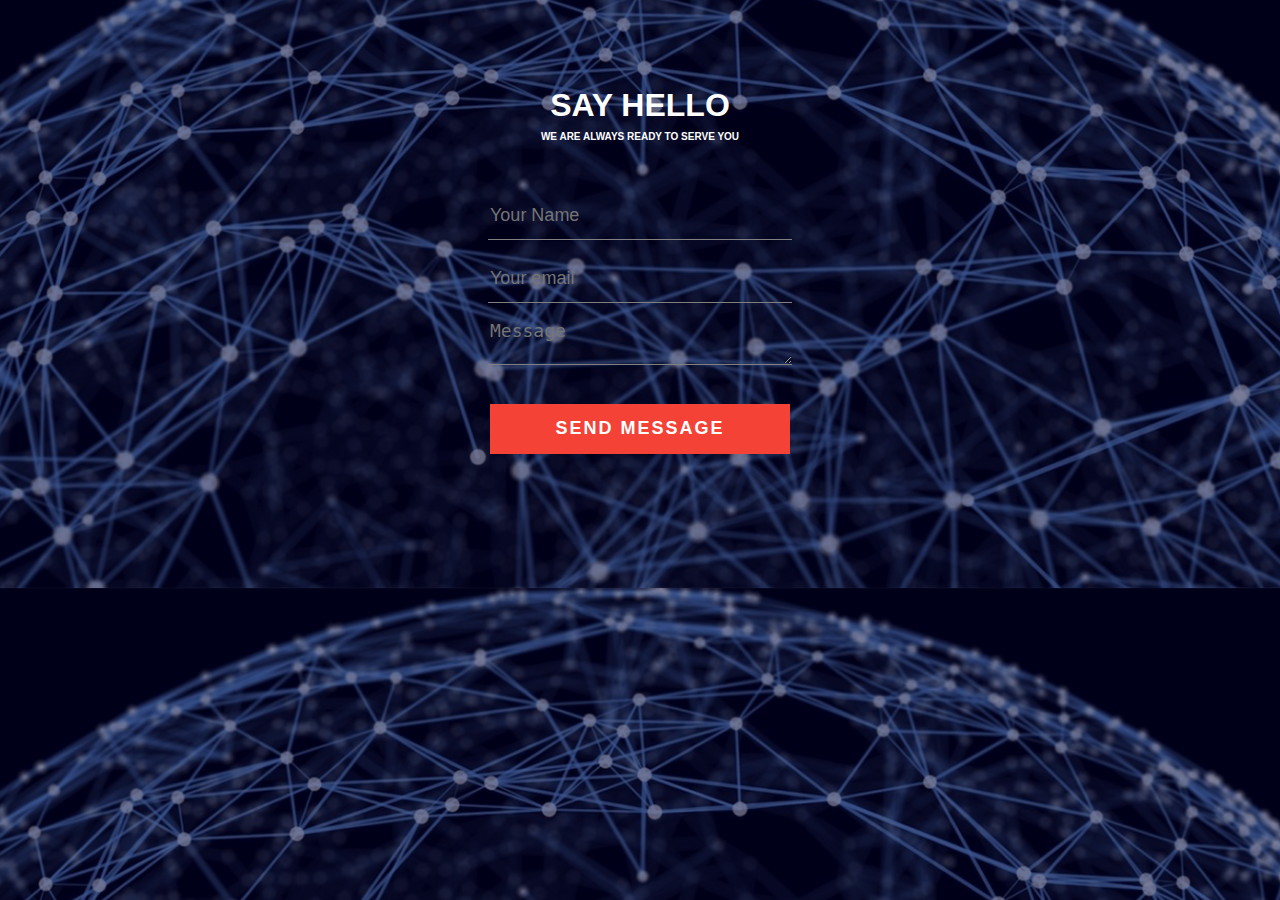
==== index.html @ b165121d "Update and rename idex.html to index.html" ====
<!DOCTYPE html>
<html>
<head>
  <title>Contact US</title>
  <link rel="stylesheet" type="text/css" href="style.css">
</head>

<body>

  <div class="contact-title">
    <h1>Say Hello</h1>
    <h2>We are always ready to serve you</h2>
  </div>

  <div class="contact-form">
    <form id="contact-form" method="post" action="contact-form-handler.php">

    <input name="name" type="text" class="form-control" placeholder="Your Name"
    required><br>

    <input name="email" type="email" class="form-control" placeholder="Your email"
    required><br>

     <textarea name="message" class="form-control" placeholder="Message" row="4" 
   required></textarea><br>

     <input type="submit" class="form-control submit" value="SEND MESSAGE">
  </form>
 </div>

</body>
</html>
---- style.css ----
body{
  margin: 0;
  padding: 0;
  text-align: center;
  background: linear-gradient(rgba(0, 0, 50, 0.5),rgba(0, 0, 50, 0.5)),url(pic1.jpg);
  background-size: cover;
  background-position: center;
  font-family: sans-serif;
}

.contact-title
{
  margin-top: 100px;
  color: #fff;
  text-transform: uppercase;
  transition: all 4s ease-in-out;
}

.contact-title h1{
  font-size: 32px;
  line-height: 10px;
}

.contact-title h2{
  font-size: 10px;
}

form{
  margin-top: 50px;
  transition: all 4s ease-in-out;
}

.form-control{
  width:300px;
  background: transparent;
  border: none;
  outline: none;
  border: none;
  border-bottom: 1px solid gray;
  color: #fff;
  font-size: 18px;
  margin-bottom: 15px;
}

input{
  height: 45px;
}

form .submit
 {
  background: #ff5722;
  border-color: transparent;
  color: #fff
  font-size: 20px;
  font-weight: bold;
  letter-spacing: 2px;
  height: 50px;
  margin-top: 20px;
}

form .submit
  {
  background-color: #f44336;
  cursor: pointer;
 }
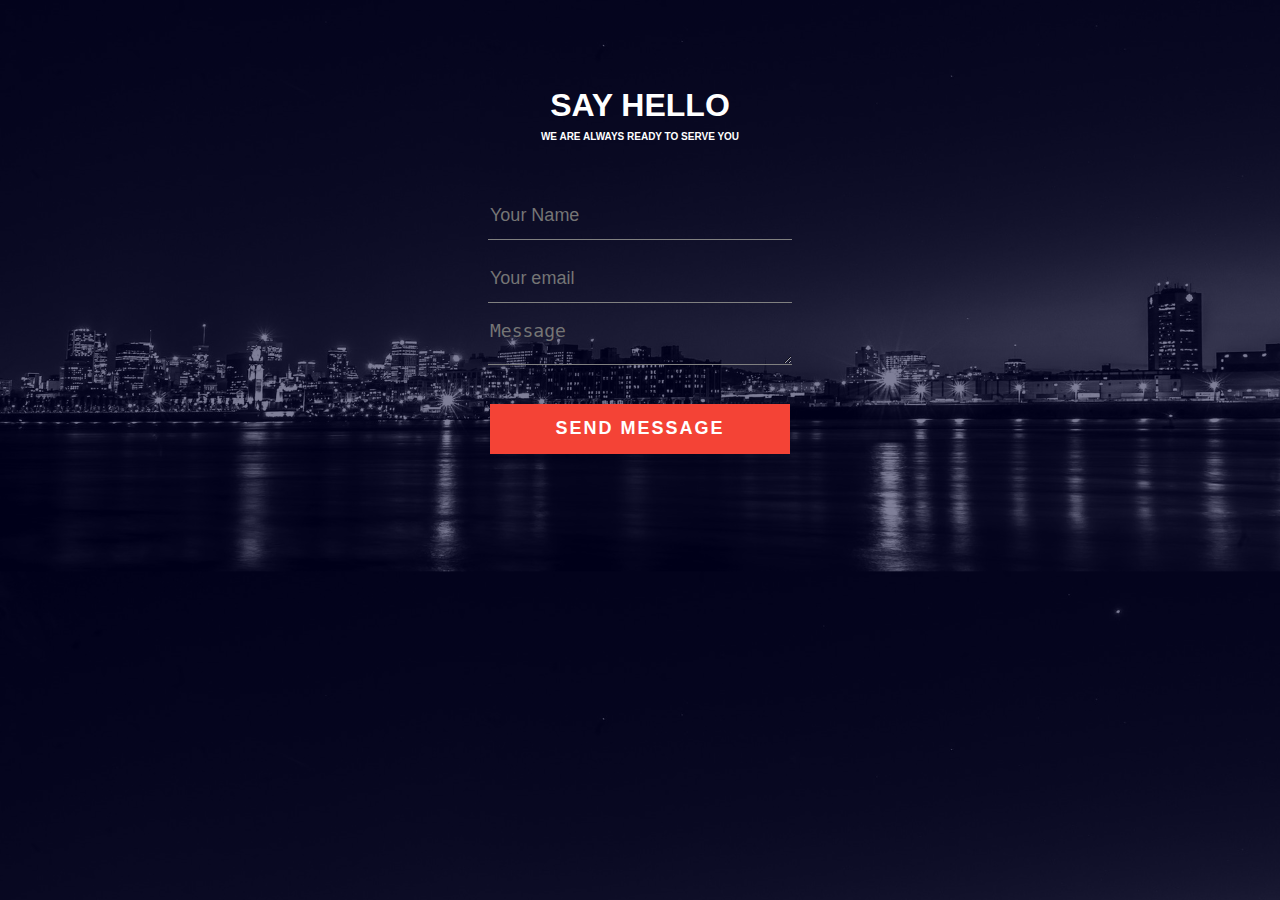
==== commit 1acd3c94: "Update index.html" ====
--- a/index.html
+++ b/index.html
@@ -1,8 +1,11 @@
 <!DOCTYPE html>
 <html>
 <head>
+  <meta charset="utf-8" />
+<meta http-equiv="X-UA-Compatible" content="IE=edge">
   <title>Contact US</title>
   <link rel="stylesheet" type="text/css" href="style.css">
+  <meta name="viewport" content="width=device-width, initial-scale=1">
 </head>
 
 <body>
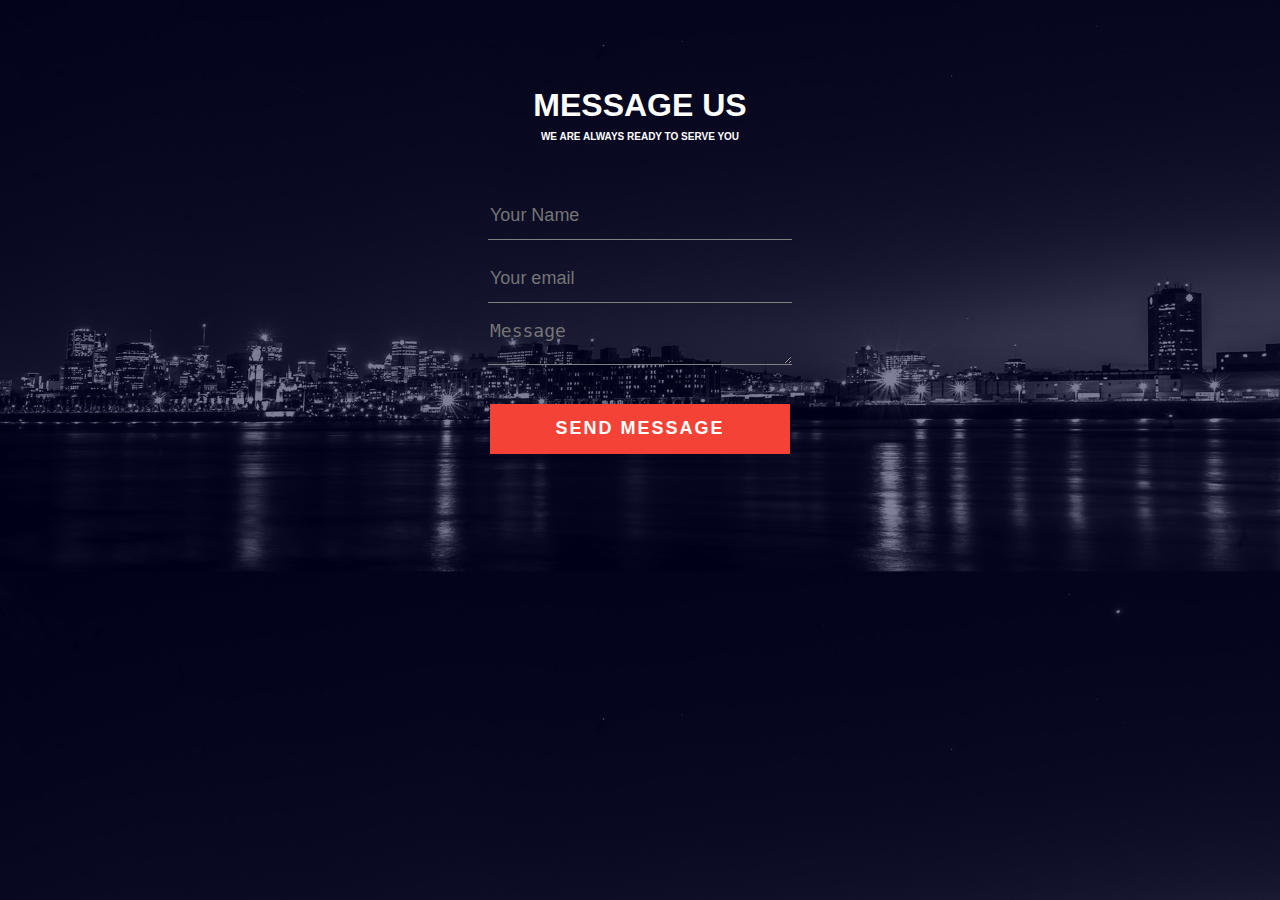
==== commit 73cd4b52: "Update index.html" ====
--- a/index.html
+++ b/index.html
@@ -11,7 +11,7 @@
 <body>
 
   <div class="contact-title">
-    <h1>Say Hello</h1>
+    <h1>Message Us</h1>
     <h2>We are always ready to serve you</h2>
   </div>
 
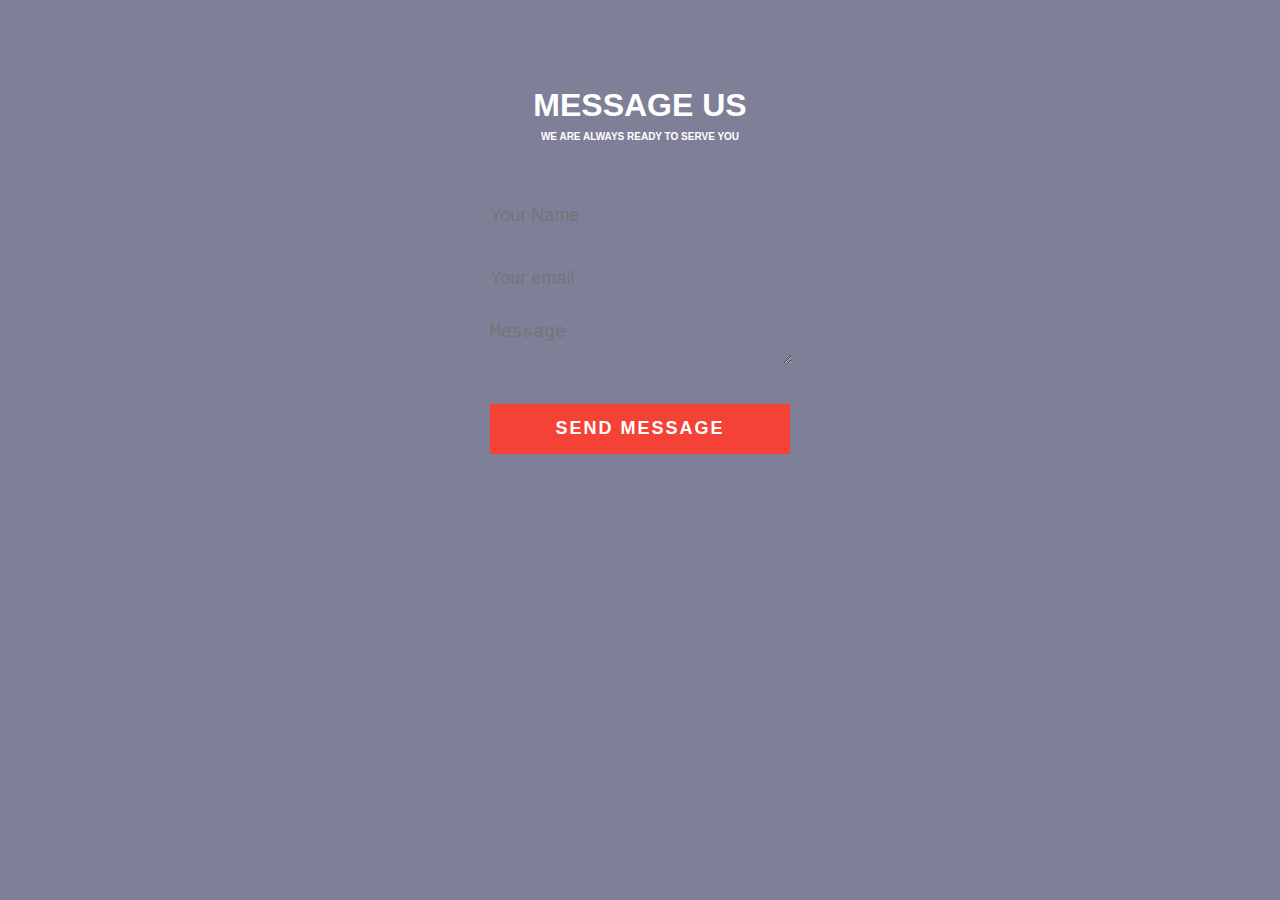
==== commit e4f8c810: "Update index.html" ====
--- a/index.html
+++ b/index.html
@@ -4,7 +4,7 @@
   <meta charset="utf-8" />
 <meta http-equiv="X-UA-Compatible" content="IE=edge">
   <title>Contact US</title>
-  <link rel="stylesheet" type="text/css" href="style.css">
+  <link rel="stylesheet" type="text/css" href="stylesheet/style.css">
   <meta name="viewport" content="width=device-width, initial-scale=1">
 </head>
 
--- a/stylesheet/style.css
+++ b/stylesheet/style.css
@@ -0,0 +1,65 @@
+body{
+  margin: 0;
+  padding: 0;
+  text-align: center;
+  background: linear-gradient(rgba(0, 0, 50, 0.5),rgba(0, 0, 50, 0.5)),url(pic1.jpg);
+  background-size: cover;
+  background-position: center;
+  font-family: sans-serif;
+}
+
+.contact-title
+{
+  margin-top: 100px;
+  color: #fff;
+  text-transform: uppercase;
+  transition: all 4s ease-in-out;
+}
+
+.contact-title h1{
+  font-size: 32px;
+  line-height: 10px;
+}
+
+.contact-title h2{
+  font-size: 10px;
+}
+
+form{
+  margin-top: 50px;
+  transition: all 4s ease-in-out;
+}
+
+.form-control{
+  width:300px;
+  background: transparent;
+  border: none;
+  outline: none;
+  border: none;
+  border-bottom: 1px solid gray;
+  color: #fff;
+  font-size: 18px;
+  margin-bottom: 15px;
+}
+
+input{
+  height: 45px;
+}
+
+form .submit
+ {
+  background: #ff5722;
+  border-color: transparent;
+  color: #fff
+  font-size: 20px;
+  font-weight: bold;
+  letter-spacing: 2px;
+  height: 50px;
+  margin-top: 20px;
+}
+
+form .submit
+  {
+  background-color: #f44336;
+  cursor: pointer;
+}
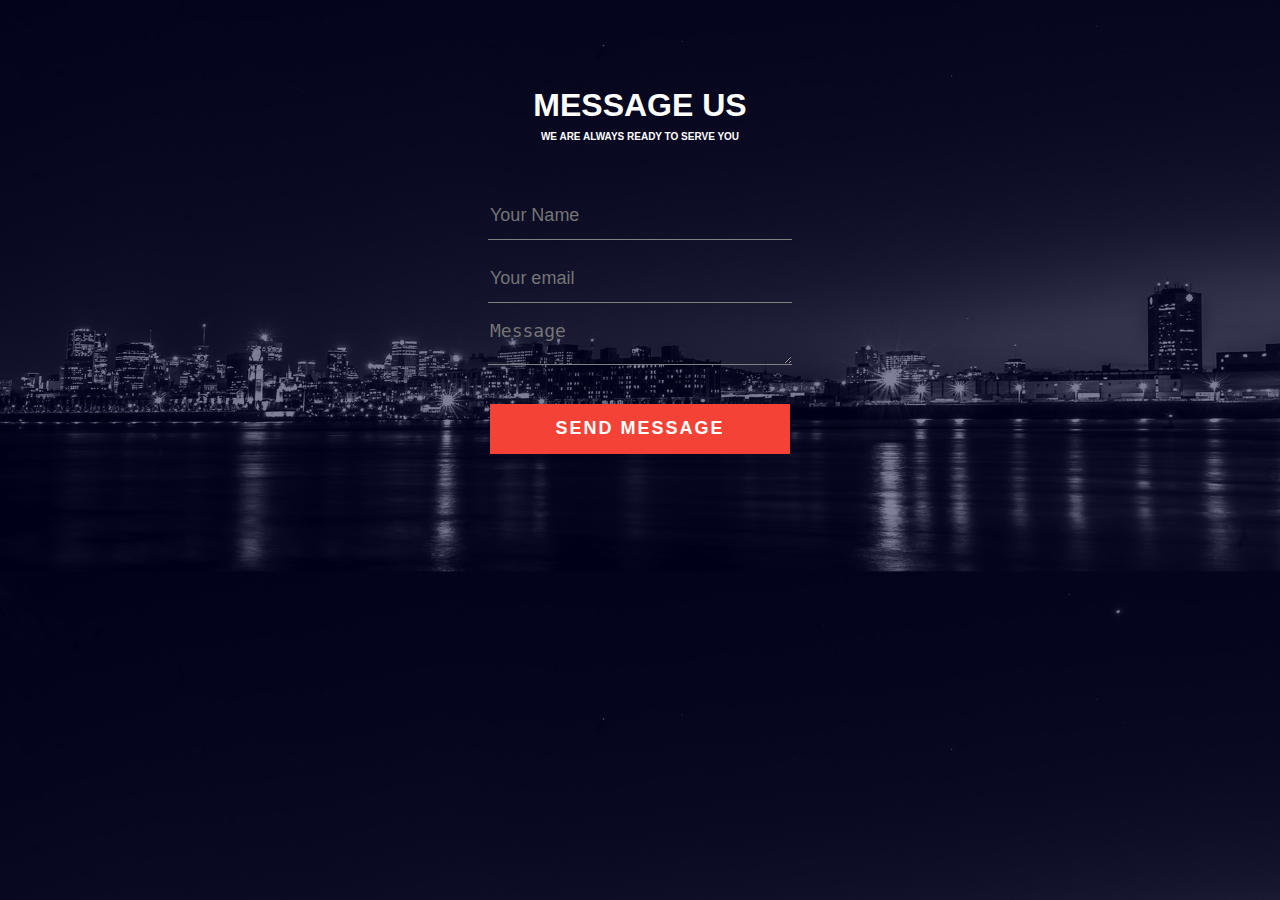
==== commit a52ec952: "Update index.html" ====
--- a/index.html
+++ b/index.html
@@ -4,8 +4,9 @@
   <meta charset="utf-8" />
 <meta http-equiv="X-UA-Compatible" content="IE=edge">
   <title>Contact US</title>
-  <link rel="stylesheet" type="text/css" href="stylesheet/style.css">
+  <link rel="stylesheet" type="text/css" href="css/style.css">
   <meta name="viewport" content="width=device-width, initial-scale=1">
+  <link rel="icon" type="image/x-icon" href="./images/favicon.ico">
 </head>
 
 <body>
@@ -16,7 +17,7 @@
   </div>
 
   <div class="contact-form">
-    <form id="contact-form" method="post" action="contact-form-handler.php">
+    <form id="contact-form" method="post" action="handler/contact-form-handler.php">
 
     <input name="name" type="text" class="form-control" placeholder="Your Name"
     required><br>
--- a/css/style.css
+++ b/css/style.css
@@ -0,0 +1,65 @@
+body{
+  margin: 0;
+  padding: 0;
+  text-align: center;
+  background: linear-gradient(rgba(0, 0, 50, 0.5),rgba(0, 0, 50, 0.5)),url(../images/bg1.jpg);
+  background-size: cover;
+  background-position: center;
+  font-family: sans-serif;
+}
+
+.contact-title
+{
+  margin-top: 100px;
+  color: #fff;
+  text-transform: uppercase;
+  transition: all 4s ease-in-out;
+}
+
+.contact-title h1{
+  font-size: 32px;
+  line-height: 10px;
+}
+
+.contact-title h2{
+  font-size: 10px;
+}
+
+form{
+  margin-top: 50px;
+  transition: all 4s ease-in-out;
+}
+
+.form-control{
+  width:300px;
+  background: transparent;
+  border: none;
+  outline: none;
+  border: none;
+  border-bottom: 1px solid gray;
+  color: #fff;
+  font-size: 18px;
+  margin-bottom: 15px;
+}
+
+input{
+  height: 45px;
+}
+
+form .submit
+ {
+  background: #ff5722;
+  border-color: transparent;
+  color: #fff
+  font-size: 20px;
+  font-weight: bold;
+  letter-spacing: 2px;
+  height: 50px;
+  margin-top: 20px;
+}
+
+form .submit
+  {
+  background-color: #f44336;
+  cursor: pointer;
+}
